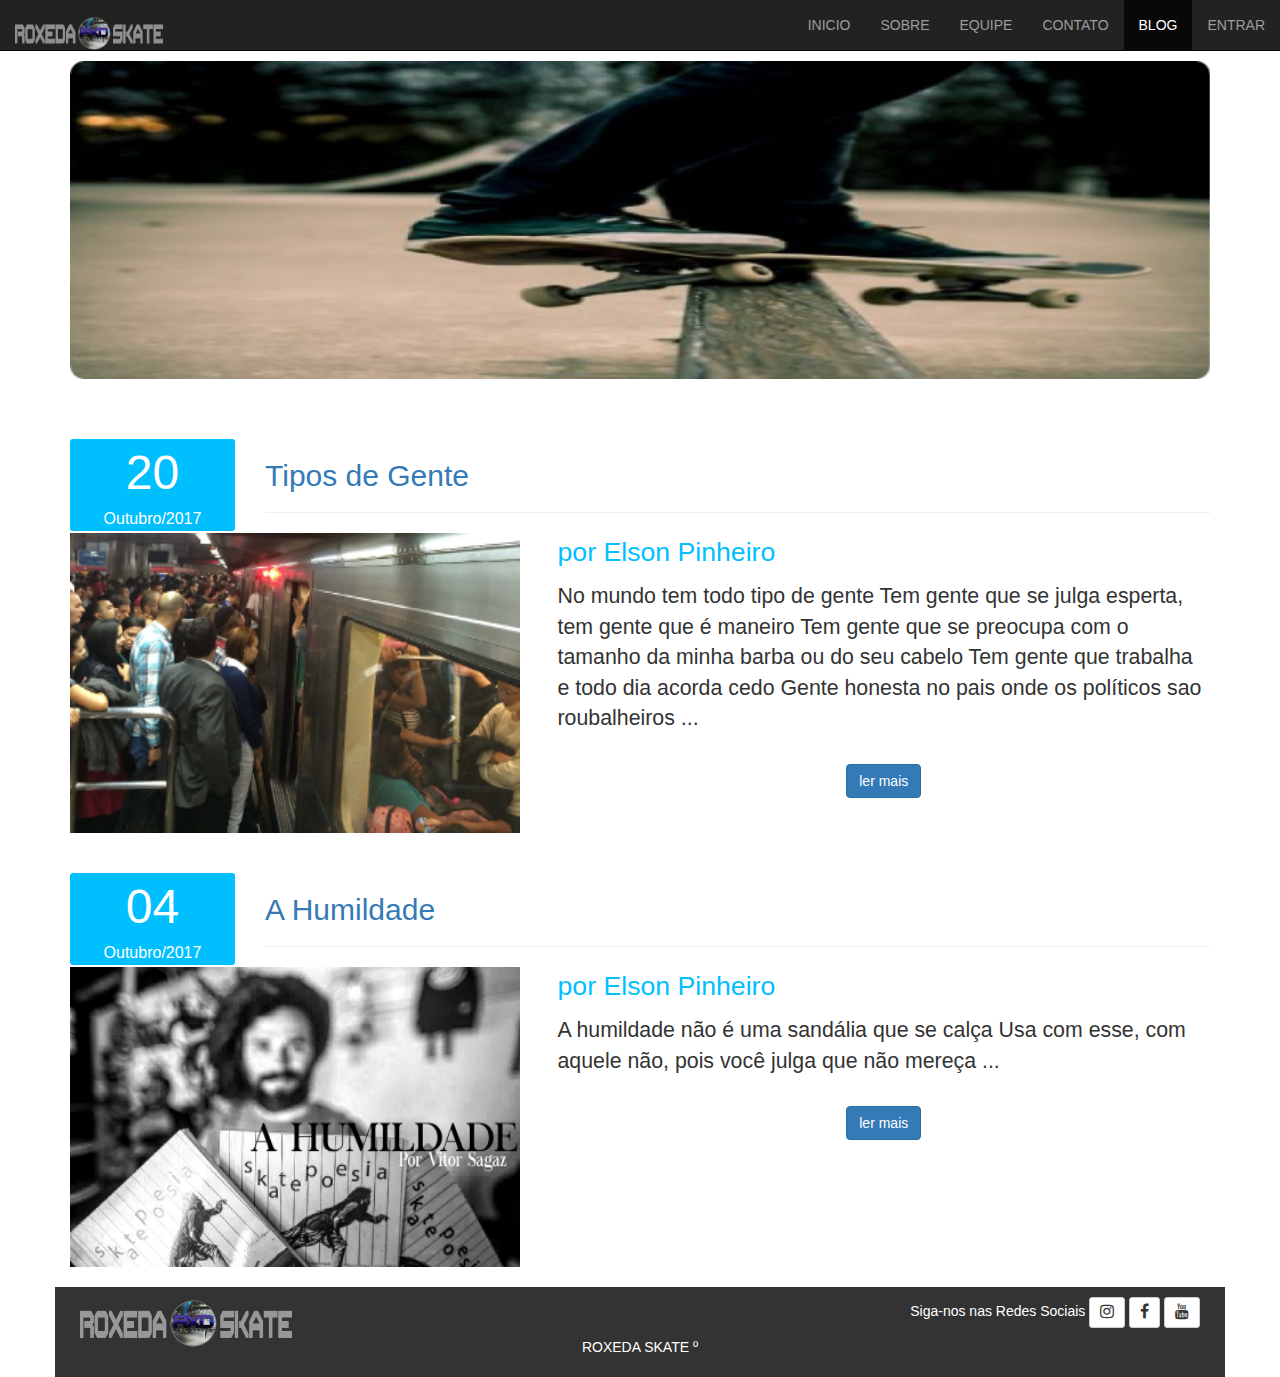
==== blog.html @ 4a3bf603 "Site" ====
<!DOCTYPE html>
<html lang="pt-br">
  <head>
<meta http-equiv="content-type" content="text/html; charset=UTF-8" />
    <meta charset="utf-8">
	<title>.:BLOG - ROXEDA SKATE:.</title>

   
    <link href="css/bootstrap/css/bootstrap.min.css" rel="stylesheet">
	<link href="css/font-awesome/css/font-awesome.css" rel="stylesheet">
	<link href="css/style.css" rel="stylesheet">
	
  </head>
  
  <body class="container">
  
     <header class="row">
      <div class="col-lg-10">
        <nav class="navbar navbar-inverse navbar-fixed-top">
          <div class="container-fluid">
            <div class="navbar-header">
              <button type="button" class="navbar-toggle collapsed" data-toggle="collapse" data-target="#bs-example-navbar-collapse-1" aria-expanded="false">
                <span class="sr-only">Toggle navigation</span>
                <span class="icon-bar"></span>
                <span class="icon-bar"></span>
                <span class="icon-bar"></span>
              </button>
              <a href="index.html#" class="navbar-brand">
                <img alt="RoxedaSkate" title="ROXEDASKATE" src="img/logo.png" width="40%">
              </a>
            </div><!-- navbar-header -->

            <!-- MENU -->
            <div class="collapse navbar-collapse" id="bs-example-navbar-collapse-1">
              <ul class="nav navbar-nav navbar-right">
                <li class=""><a href="index.html#">INICIO</a></li>
                <li><a href="index.html#sobre">SOBRE</a></li>
                <li><a href="index.html#equipe">EQUIPE</a></li>
                <li><a href="index.html#contato">CONTATO</a></li>
                <li class="active"><a href="blog.html">BLOG</a></li>
                <li><a href="login.html">ENTRAR</a></li>
              </ul>
            </div><!-- /.navbar-collapse -->
          </div><!-- container-fluid -->
        </nav>
      </div><!-- col-lg-12 -->
    </header>
    <br><br><br>
    		<section class="row">
      <div class="col-lg-12">
        <div id="carousel-example-generic" class="carousel slide" data-ride="carousel">

          <!-- Wrapper for slides -->
          <div class="carousel-inner" role="listbox">
            <div class="item active">
              <img src="img/bannerblog.png" width="100%" alt="Banner" title="Banner Projeto e-Jovem">
              <div class="carousel-caption">
               
              </div>
            </div>
          </div>
        </div>

      </div><!-- col-lg-12 -->
    </section>
 <br><br><br> 
			<div class="row"> 
				<div class="col-lg-2"> 
					<div class="blog-data text-center">
					  <div class="dia"> 20 </div>
					  	  <div class="mes"> Outubro/2017 </div>
					  </div>
					  </div> 
					  		 
					  		<div class="col-lg-10">  
					  			<h2><a href="post.html" > Tipos de Gente </a></h2><hr>
					  		</div>
								
								<div class="col-lg-5">
								 <img class="imgprevia" src="img/tiposdegente.png" width="100%" alt="Imagen do Post" title="TIPOS DE GENTE">
								 	</div>
								 	
								 		<div class="col-lg-7"> 
								 			<p class="blog-autor">
								 			 	por Elson Pinheiro 
								 			</p> 

											<p class="blog-previa"> 
												No mundo tem todo tipo de gente
                                                Tem gente que se julga esperta, tem gente que é maneiro
                                                Tem gente que se preocupa com o tamanho da minha barba ou do seu cabelo
                                                Tem gente que trabalha e todo dia acorda cedo
                                                Gente honesta no pais onde os políticos sao roubalheiros ...
											</p>

												<br> 
											<div class="text-center">
											 <a href="post.html" class="btn btn-primary"> ler mais </a>
											</div>
											
										</div>
										
									</div>
									<br><br>
<div class="row"> 
				<div class="col-lg-2"> 
					<div class="blog-data text-center">
					  <div class="dia"> 04 </div>
					  	  <div class="mes"> Outubro/2017 </div>
					  </div>
					  </div> 
					  		 
					  		<div class="col-lg-10">  
					  			<h2><a href="post.html" > A Humildade </a></h2><hr>
					  		</div>
								
								<div class="col-lg-5">
								 <img class="imgprevia" src="img/ahumildade.png" width="100%" alt="Imagen do Post" title="TIPOS DE GENTE">
								 	</div>
								 	
								 		<div class="col-lg-7"> 
								 			<p class="blog-autor">
								 			 	por Elson Pinheiro 
								 			</p> 

											<p class="blog-previa"> 
												A humildade não é uma sandália que se calça
												Usa com esse, com aquele não, pois você julga que não mereça ...

 
											</p>

												<br> 
											<div class="text-center">
											 <a href="post2.html" class="btn btn-primary"> ler mais </a>
											</div>
											
										</div>
										
									</div>
<br>
 <footer class="row footer">
          																		   			<div class="col-lg-4"> 
          																		   				<a href="index.html#">
          																		   				<img src="img/logo.png" width="60%" alt="" title="logo"> 
          																		   				  </a> 
          																		   				   </div>     
          																		   				   
          																		   				   	<div class="col-lg-4"> 
          																		   				   		<br> <br> 
          																		   				   		<p class="text-center"> ROXEDA SKATE º </p>   
          																		   				   	</div> 					
          																		   				   	
          																		   				   	<div class="col-lg-4 text-right"> 
          																		   				   	 Siga-nos nas Redes Sociais	
          																		   				<a href="http://instagram.com/" title="Instagram" target="_blank" class="btn btn-default btn-sm">
          																		   			<span class="fa fa-instagram"></span></a> 	
          																		   		<a href="http://facebook.com/" title="facebook" target="_blank" class="btn btn-default btn-sm">
          																		   	<span class="fa fa-facebook"></span></a>
          																		   <a href="http://youtube.com/" title="youtube" target="_blank" class="btn btn-default btn-sm">
          																		<span class="fa fa-youtube"></span></a>											   
 																							</div>
 																							</footer>
  			
  			
  </body>
</html>
---- css/style.css ----
.div-blue{
  background-color: #87CEFA;
}
.div-green{
  background-color: #000000;
}
.div-orange{
  background-color: #87CEFA;
}

.card{
  padding: 20px;
  color: #fff;
  justify-content: center;
  text-align: center;
  border: 2px solid;
  border-radius: 8px;
}

.card > span{
  font-size: 60pt;
}

.card p {
  margin-top: 30px;
  font-size: 16pt;
}

.imgserv{
	width:150px;
	height:150px;
	
}

.footer{
 background-color:#333;
 padding:10px;
 color:#fff;
}

.footer span{
 font-size:12pt;
}

.blog-data{
background-color:#00BFFF;
color:white;
border-radius:3px;

}

.blog-data .dia{
font-size:36pt;
}
.blog-data .mes{
font-size:12pt;
}

.blog-autor{
font-size:20pt;
color:#00BFFF;
}


.blog-previa{
font-size:16pt;
}


.imgprevia{
width:450px;
height:300px;
}

.post-nav span{
font-size:30pt;
}

.post-nav{
background-color:#000;
padding-top:20px;
padding-bottom:20px;
}
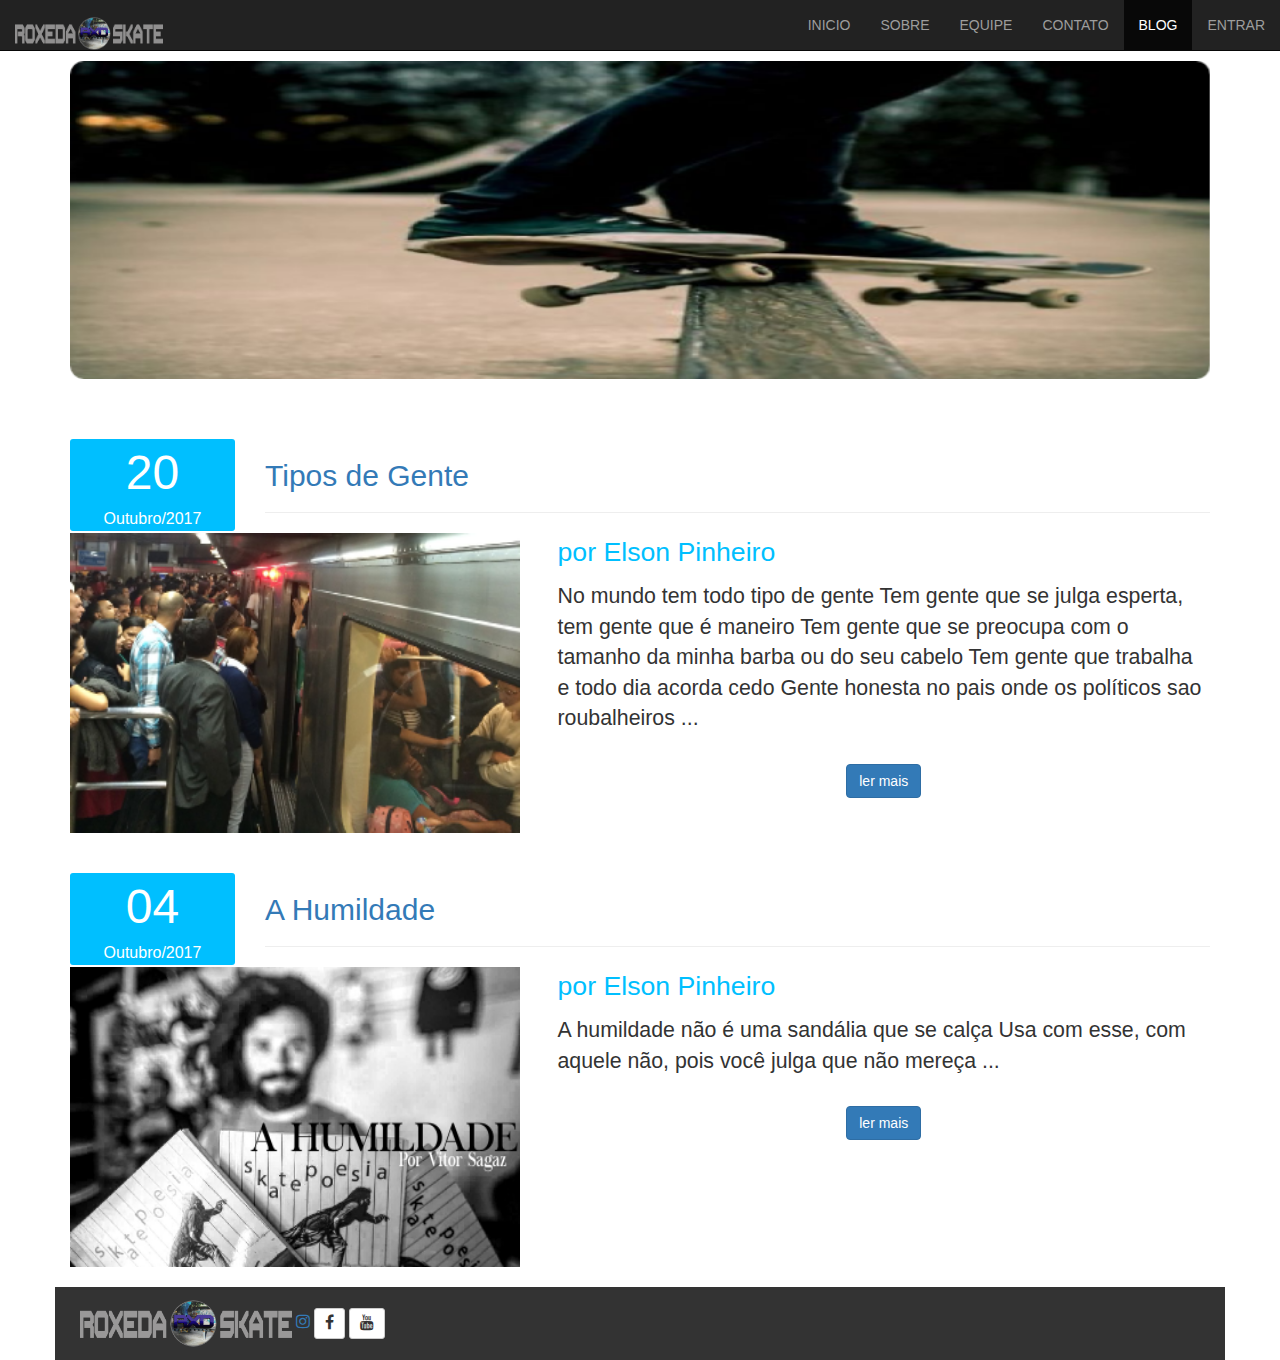
==== commit 00c4987b: "Update blog.html" ====
--- a/blog.html
+++ b/blog.html
@@ -115,7 +115,7 @@
 					  		</div>
 								
 								<div class="col-lg-5">
-								 <img class="imgprevia" src="img/ahumildade.png" width="100%" alt="Imagen do Post" title="TIPOS DE GENTE">
+								 <img class="imgprevia" src="img/ahumildade.png" width="100%" alt="Imagen do Post" title="A Humildade">
 								 	</div>
 								 	
 								 		<div class="col-lg-7"> 
@@ -143,22 +143,11 @@
           																		   			<div class="col-lg-4"> 
           																		   				<a href="index.html#">
           																		   				<img src="img/logo.png" width="60%" alt="" title="logo"> 
-          																		   				  </a> 
-          																		   				   </div>     
-          																		   				   
-          																		   				   	<div class="col-lg-4"> 
-          																		   				   		<br> <br> 
-          																		   				   		<p class="text-center"> ROXEDA SKATE º </p>   
-          																		   				   	</div> 					
-          																		   				   	
-          																		   				   	<div class="col-lg-4 text-right"> 
-          																		   				   	 Siga-nos nas Redes Sociais	
-          																		   				<a href="http://instagram.com/" title="Instagram" target="_blank" class="btn btn-default btn-sm">
-          																		   			<span class="fa fa-instagram"></span></a> 	
-          																		   		<a href="http://facebook.com/" title="facebook" target="_blank" class="btn btn-default btn-sm">
-          																		   	<span class="fa fa-facebook"></span></a>
-          																		   <a href="http://youtube.com/" title="youtube" target="_blank" class="btn btn-default btn-sm">
-          																		<span class="fa fa-youtube"></span></a>											   
+          							<span class="fa fa-instagram"></span></a> 	
+          								<a href="http://facebook.com/" title="facebook" target="_blank" class="btn btn-default btn-sm">
+          										<span class="fa fa-facebook"></span></a>
+          										   <a href="http://youtube.com/" title="youtube" target="_blank" class="btn btn-default btn-sm">
+          											<span class="fa fa-youtube"></span></a>											   
  																							</div>
  																							</footer>
   			
